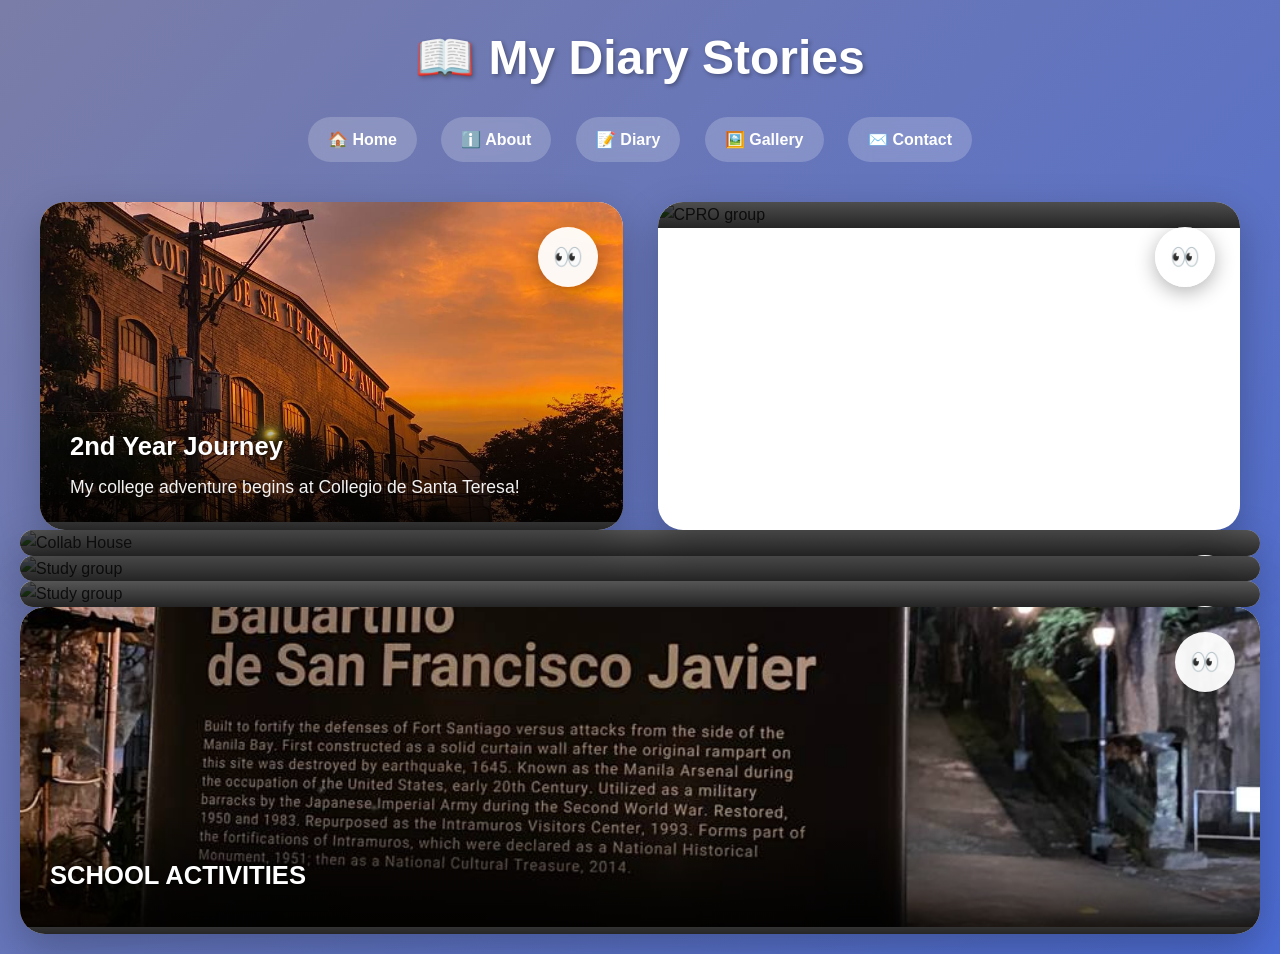
==== diary.html @ f98b52eb "My Diary" ====
<!DOCTYPE html>
<html lang="en">
<head>
    <title>My Diary - Big Beautiful Photos</title>
    <meta charset="UTF-8">
    <meta name="viewport" content="width=device-width, initial-scale=1.0">
    <style>
        * {
            margin: 0;
            padding: 0;
            box-sizing: border-box;
        }

        body {
            font-family: 'Arial', sans-serif;
            line-height: 1.6;
            color: #333;
            background: linear-gradient(135deg, #7a7da7 0%, #4c6cd4 100%);
            min-height: 100vh;
            padding: 20px;
        }

        header {
            text-align: center;
            margin-bottom: 40px;
            color: white;
        }

        h1 {
            font-size: 3em;
            margin-bottom: 10px;
            text-shadow: 2px 2px 4px rgba(0,0,0,0.3);
        }

        nav {
            margin-top: 20px;
        }

        nav a {
            display: inline-block;
            margin: 0 10px;
            color: white;
            text-decoration: none;
            font-weight: bold;
            padding: 10px 20px;
            border-radius: 25px;
            background: rgba(255,255,255,0.2);
            backdrop-filter: blur(10px);
            transition: all 0.3s;
        }

        nav a:hover {
            background: white;
            color: #667eea;
            transform: translateY(-2px);
        }

        .grid-container {
            display: grid;
            grid-template-columns: repeat(auto-fit, minmax(450px, 1fr));
            gap: 35px;
            max-width: 1500px;
            margin: 0 auto;
            padding: 0 20px;
        }

        .story-card {
            background: white;
            border-radius: 25px;
            overflow: hidden;
            box-shadow: 0 15px 40px rgba(0,0,0,0.25);
            transition: all 0.4s ease;
            cursor: pointer;
            max-height: 550px;
        }

        .story-card.expanded {
            max-height: 1400px;
            grid-column: 1 / -1;
            transform: scale(1.02);
            box-shadow: 0 30px 80px rgba(0,0,0,0.35);
        }

        .card-preview {
            position: relative;
        }

        .card-preview img {
            width: 100%;
            height: 320px;
            object-fit: cover;
        }

        .preview-overlay {
            position: absolute;
            bottom: 0;
            left: 0;
            right: 0;
            background: linear-gradient(transparent, rgba(0,0,0,0.85));
            color: white;
            padding: 40px 30px 30px;
        }

        .preview-title {
            font-size: 1.6em;
            font-weight: bold;
            margin-bottom: 8px;
            text-shadow: 1px 1px 3px rgba(0,0,0,0.5);
        }

        .preview-text {
            font-size: 1.1em;
            opacity: 0.95;
            line-height: 1.4;
        }

        .expand-icon {
            position: absolute;
            top: 25px;
            right: 25px;
            background: rgba(255,255,255,0.95);
            width: 60px;
            height: 60px;
            border-radius: 50%;
            display: flex;
            align-items: center;
            justify-content: center;
            font-size: 24px;
            font-weight: bold;
            box-shadow: 0 5px 20px rgba(0,0,0,0.3);
            transition: all 0.3s;
        }

        .story-card.expanded .expand-icon {
            background: #ff6b6b;
            color: white;
            transform: rotate(45deg);
        }

        .full-content {
            padding: 40px;
            display: none;
        }

        .story-card.expanded .full-content {
            display: block;
            animation: slideUp 0.5s ease;
        }

        @keyframes slideUp {
            from {
                opacity: 0;
                transform: translateY(30px);
            }
            to {
                opacity: 1;
                transform: translateY(0);
            }
        }

        .story-title {
            color: #2c3e50;
            font-size: 2.3em;
            margin-bottom: 20px;
            border-bottom: 4px solid #4a90e2;
            padding-bottom: 15px;
            text-align: center;
        }

        .story-text {
            color: #444;
            font-size: 1.2em;
            line-height: 1.8;
            margin-bottom: 40px;
            text-align: justify;
        }

        /* SLIDABLE PHOTO GRID */
        .photo-grid {
            position: relative;
            overflow: hidden;
            border-radius: 20px;
            background: linear-gradient(90deg, rgba(255,255,255,0.1) 0%, transparent 30%, transparent 70%, rgba(255,255,255,0.1) 100%);
            padding: 20px 0;
        }

        .photo-grid::-webkit-scrollbar {
            height: 8px;
        }

        .photo-grid::-webkit-scrollbar-track {
            background: rgba(255,255,255,0.1);
            border-radius: 10px;
        }

        .photo-grid::-webkit-scrollbar-thumb {
            background: linear-gradient(90deg, #4a90e2, #667eea);
            border-radius: 10px;
        }

        .photo-grid::-webkit-scrollbar-thumb:hover {
            background: linear-gradient(90deg, #357abd, #5a67d8);
        }

        .photo-list {
            display: flex;
            gap: 20px;
            padding: 0 20px;
            scroll-behavior: smooth;
            overflow-x: auto;
            scrollbar-width: thin;
            -ms-overflow-style: none;
            scroll-snap-type: x mandatory;
        }

        .photo-list::-webkit-scrollbar {
            display: none;
        }

        .photo-item {
            flex: 0 0 280px;
            scroll-snap-align: start;
        }

        .photo-grid img {
            width: 100%;
            height: 280px;
            object-fit: cover;
            border-radius: 20px;
            box-shadow: 0 10px 30px rgba(0,0,0,0.2);
            transition: all 0.4s ease;
            border: 4px solid transparent;
            cursor: grab;
        }

        .photo-grid img:hover,
        .photo-grid img:active {
            transform: translateY(-10px) scale(1.02);
            border-color: #4a90e2;
            box-shadow: 0 20px 50px rgba(74, 144, 226, 0.4);
            cursor: grab;
        }

        .photo-grid img:active {
            cursor: grabbing;
        }

        /* Navigation arrows */
        .scroll-arrow {
            position: absolute;
            top: 50%;
            transform: translateY(-50%);
            background: rgba(255,255,255,0.9);
            border: none;
            width: 50px;
            height: 50px;
            border-radius: 50%;
            font-size: 20px;
            cursor: pointer;
            display: flex;
            align-items: center;
            justify-content: center;
            box-shadow: 0 5px 20px rgba(0,0,0,0.3);
            transition: all 0.3s;
            z-index: 10;
            backdrop-filter: blur(10px);
        }

        .scroll-arrow:hover {
            background: white;
            transform: translateY(-50%) scale(1.1);
            box-shadow: 0 8px 25px rgba(0,0,0,0.4);
        }

        .scroll-left {
            left: 10px;
        }

        .scroll-right {
            right: 10px;
        }

        /* SPECIAL LAYOUTS */
        .photo-grid.many-photos .photo-item {
            flex: 0 0 220px;
        }

        .photo-grid.many-photos img {
            height: 220px;
        }

        @media (max-width: 768px) {
            .grid-container {
                grid-template-columns: 1fr;
                gap: 30px;
            }
            
            h1 {
                font-size: 2.2em;
            }
            
            .photo-item {
                flex: 0 0 250px;
            }
            
            .photo-grid img {
                height: 220px;
            }
            
            .photo-grid.many-photos .photo-item {
                flex: 0 0 200px;
            }
            
            .photo-grid.many-photos img {
                height: 180px;
            }
            
            .story-card.expanded {
                grid-column: auto;
            }
        }
    </style>
</head>
<body>
    <header>
        <h1>📖 My Diary Stories</h1>
        <nav>
            <a href="index.html">🏠 Home</a>
            <a href="about.html">ℹ️ About</a>
            <a href="diary.html">📝 Diary</a>
            <a href="gallery.html">🖼️ Gallery</a>
            <a href="contact.html">✉️ Contact</a>
        </nav>
    </header>

    <div class="grid-container">
        <!-- STORY 1 -->
        <div class="story-card" onclick="toggleCard(this)">
            <div class="card-preview">
                <img src="cc.jpg" alt="First day of college">
                <div class="preview-overlay">
                    <div class="preview-title">2nd Year Journey</div>
                    <div class="preview-text">My college adventure begins at Collegio de Santa Teresa!</div>
                </div>
                <div class="expand-icon">👀</div>
            </div>
            <div class="full-content">
                <h3 class="story-title">🎓 2nd Year Journey</h3>
                <p class="story-text">In my second-year journey as an IT student, I experienced a lot of stress and challenges. 
                    There were many times when we had to submit projects and activities on short notice. 
                    My second year was also quite expensive because of the many requirements, contributions, and group expenses.
                     Despite all of that, I am close to finishing my second year and moving on to my third year.

As I prepare for third year, I am getting myself ready for the tasks and challenges ahead—especially in hardware and software, which are very important in the field of IT.
 It is essential to apply and understand how these technologies work and how they can help society. I am ready and excited for what's ahead, even though I know it will be stressful.</p>
                
                <div class="photo-grid">
                    <button class="scroll-arrow scroll-left" onclick="scrollPhotoGrid(this)">‹</button>
                    <button class="scroll-arrow scroll-right" onclick="scrollPhotoGrid(this)">›</button>
                    <div class="photo-list">
                        <div class="photo-item"><img src="1st.png" alt="Campus entrance"></div> <div class="photo-item"><img src="este.jpg" alt="Classroom vibes"></div>
                        <div class="photo-item"><img src="me.jpg" alt="With friends"></div> <div class="photo-item"><img src="memaw.jpg" alt="Classroom vibes"></div>
                        <div class="photo-item"><img src="j.jpg" alt="Classroom vibes"></div>  <div class="photo-item"><img src="tdh.jpg" alt="Classroom vibes"></div>
                         <div class="photo-item"><img src="este.jpg" alt="Classroom vibes"></div>
                         <div class="photo-item"><img src="tdh.jpg" alt="Classroom vibes"></div>
                         <div class="photo-item"><img src="memaw.jpg" alt="Classroom vibes"></div>
                          </div>
                </div>
            </div>
        </div>

        <!-- STORY 2 CPRO SYSTEM -->
        <div class="story-card" onclick="toggleCard(this)">
            <div class="card-preview">
                <img src="o.png" alt="CPRO group">
                <div class="preview-overlay">
                    <div class="preview-title">CPRO System</div>
                    <div class="preview-text">Research group</div>
                </div>
                <div class="expand-icon">👀</div>
            </div>
            <div class="full-content">
                <h3 class="story-title">🤝 CPRO System</h3>
                <p class="story-text">Why CPRO System? It all started during our first year when we were tasked to create a system individually.
                     Although the project was meant to be done alone, we chose to work closely together so we could ask each other questions, share ideas, and help one another,
                      since the systems assigned to us were quite difficult. Even though each of us had different projects, all of them were challenging, so we supported each other throughout the process.That was how our group was formed. We grew closer because we understood one another, shared the same sense of humor, and had no hard feelings or conflicts. 
Everything felt genuine, and together we created many happy memories.</p>
                
                <div class="photo-grid">
                    <button class="scroll-arrow scroll-left" onclick="scrollPhotoGrid(this)">‹</button>
                    <button class="scroll-arrow scroll-right" onclick="scrollPhotoGrid(this)">›</button>
                    <div class="photo-list">
                        <div class="photo-item"><img src="ro.jpg" alt="CPRO group photo"></div>
                        <div class="photo-item"><img src="sys.jpg" alt="Mall food trip"></div>
                        <div class="photo-item"><img src="ka.jpg" alt="Research session"></div>
                        <div class="photo-item"><img src="o.png"></div>
                        <div class="photo-item"><img src="p.png"></div>
                        <div class="photo-item"><img src="hil.jpg"></div>
                        <div class="photo-item"><img src="gym.jpg"></div>
                    </div>
                    </div>
                    </div>
                </div>
            </div>
        </div>

        <!-- STORY 3 - COLLAB HOUSE -->
        <div class="story-card" onclick="toggleCard(this)">
            <div class="card-preview">
                <img src="r.png" alt="Collab House">
                <div class="preview-overlay">
                    <div class="preview-title">Collab House</div>
                    <div class="preview-text"></div>
                </div>
                <div class="expand-icon">👀</div>
            </div>
            <div class="full-content">
                <h3 class="story-title">🏠 Collab House Memories</h3>
                <p class="story-text">After the first semester of our first year, the second semester came and we met another circle of friends. That was when Collab House was formed—by bringing our groups together. It was exciting because we had more people with us and got to build new friendships.

We're thankful for them because they help and support us, and whenever someone needs company or assistance, we study together, work together, and accomplish our activities as a team.</p>
                
                <div class="photo-grid many-photos">
                    <button class="scroll-arrow scroll-left" onclick="scrollPhotoGrid(this)">‹</button>
                    <button class="scroll-arrow scroll-right" onclick="scrollPhotoGrid(this)">›</button>
                    <div class="photo-list">
                        <div class="photo-item"><img src="r.png" alt="Collab House group"></div>
                        <div class="photo-item"><img src="I.png" alt="Everyone together"></div>
                        <div class="photo-item"><img src="girly.png" alt="Girl besties"></div>
                        <div class="photo-item"><img src="boys.png" alt="Boy besties"></div>
                        <div class="photo-item"><img src="f.png"></div> 
                        <div class="photo-item"><img src="alden.jpg"></div>
                        <div class="photo-item"><img src="sta.jpg"></div>
                        <div class="photo-item"><img src="ria.jpg"></div>
                        <div class="photo-item"><img src="ri.jpg"></div>
                        <div class="photo-item"><img src="uvi.jpg"></div>
                        <div class="photo-item"><img src="friends.jpg"></div>
                        <div class="photo-item"><img src="si.jpg"></div>
                        <div class="photo-item"><img src="bb.jpg"></div>
                        <div class="photo-item"><img src="happy.jpg"></div>
                        <div class="photo-item"><img src="hgggg.jpg"></div>
                        <div class="photo-item"><img src="gg.jpg"></div>
                        
                    </div>
                </div>
            </div>
        </div>

        <!-- STORY 4 ITWEEK AND INTTRAMS -->
        <div class="story-card" onclick="toggleCard(this)">
            <div class="card-preview">
                <img src="ttt.jpg" alt="Study group">
                <div class="preview-overlay">
                    <div class="preview-title">IT WEEK AND INTRAMS WEEK</div>
                    <div class="preview-text">Survived with friends' help!</div>
                </div>
                <div class="expand-icon">👀</div>
            </div>
            <div class="full-content">
                <h3 class="story-title">IT WIZARDS</h3>
                <p class="story-text">IT Week and Intrams were some of the most enjoyable moments of our college life. From the beginning of the events until the end, everything was full of excitement, fun, and memorable experiences. We had the chance to participate in different activities, games, and competitions that allowed us to showcase our skills, talents, and teamwork. It was also a time for us to relax and take a break from academics, even just for a while.</p>
                <p class="story-text">What made it even more special was being able to enjoy those moments with friends and classmates. We laughed, cheered for each other, and created unforgettable memories together. IT Week and Intrams were not only fun, but they also strengthened our friendships and school spirit.</p>
                
                <div class="photo-grid">
                    <button class="scroll-arrow scroll-left" onclick="scrollPhotoGrid(this)">‹</button>
                    <button class="scroll-arrow scroll-right" onclick="scrollPhotoGrid(this)">›</button>
                    <div class="photo-list">
                        <div class="photo-item"><img src="tra.jpg" alt="Study group"></div>
                        <div class="photo-item"><img src="smm.jpg" alt="Notes everywhere"></div>
                        <div class="photo-item"><img src="in.jpg"></div>
                        <div class="photo-item"><img src="ttt.jpg"></div>
                        <div class="photo-item"><img src="ne.jpg"></div>
                        <div class="photo-item"><img src="mo.jpg"></div>
                        <div class="photo-item"><img src="sweet.jpg"></div>
                        <div class="photo-item"><img src="wah.jpg"></div>
                    </div>
                    </div>
                    </div>
                </div>
            </div>
        </div>

        <!-- STORY 5 EXHIBIT -->
        <div class="story-card" onclick="toggleCard(this)">
            <div class="card-preview">
                <img src="h.jpg" alt="Study group">
                <div class="preview-overlay">
                    <div class="preview-title">EXHIBIT 2026</div>
                    <div class="preview-text"></div>
                </div>
                <div class="expand-icon">👀</div>
            </div>
            <div class="full-content">
                <h3 class="story-title">E X H I B I T</h3>
                <p class="story-text">Exhibit 2026 was a time when we felt extremely stressed and exhausted. Our project, called AGRIBOT, was designed to help with watering plants and assisting in planting for nature and agriculture. We were able to build the hardware to some extent, but we struggled a lot with the connections and coding—it was much harder than we expected.</p>
                 <p class="story-text">We also ran short on time because many components were missing, so we had to go to places like Quiapo, Deeco, and other locations just to find the parts we needed. We managed to complete it, though it was far from perfect.</p>
                 <p class="story-text">When presentation day came, unfortunately, the project did not work, and we felt defeated because it failed during the actual demonstration. Despite that, we were still recognized for not giving up easily and for showing up and presenting on the day itself. It taught us many valuable lessons, and most importantly, it became a meaningful experience for me and my groupmates.</p>
                <div class="photo-grid">
                    <button class="scroll-arrow scroll-left" onclick="scrollPhotoGrid(this)">‹</button>
                    <button class="scroll-arrow scroll-right" onclick="scrollPhotoGrid(this)">›</button>
                    <div class="photo-list">
                        <div class="photo-item"><img src="e.jpg" alt="Study group"></div>
                        <div class="photo-item"><img src="x.jpg" alt="Notes everywhere"></div>
                        <div class="photo-item"><img src="h.jpg"></div> 
                        <div class="photo-item"><img src="i.jpg"></div>
                        <div class="photo-item"><img src="m.jpg"></div>
                        <div class="photo-item"><img src="b.jpg"></div>
                        <div class="photo-item"><img src="z.jpg"></div>
                        <div class="photo-item"><img src="ture.jpg"></div>
                        <div class="photo-item"><img src="toge.jpg"></div>
                        <div class="photo-item"><img src="za.jpg"></div>
                        <div class="photo-item"><img src="w.jpg"></div>
                        <div class="photo-item"><img src="intrams1.png.jpg"></div>
                        
                    </div>
                </div>
            </div>
        </div>
    </div>

    <!-- STORY 6 SCHOOL ACTS-->
        <div class="story-card" onclick="toggleCard(this)">
            <div class="card-preview">
                <img src="balua.jpg" alt="Study group">
                <div class="preview-overlay">
                    <div class="preview-title">SCHOOL ACTIVITIES</div>
                    <div class="preview-text"></div>
                </div>
                <div class="expand-icon">👀</div>
            </div>
            <div class="full-content">
                <h3 class="story-title">TERESA</h3>
                <p class="story-text">School activities we do in Teresa involve many different tasks—sometimes individual, and sometimes by group. For example, during our final examinations every first and second semester, some require group presentations while others are done individually.

One of the most enjoyable activities for me was when we created a film for our Contemporary subject. I really enjoyed that experience because we went to Intramuros and filmed a video about its history. Aside from that, we also worked on our film for Philippine Literature titled Barya Lang Po sa Umaga</p>

 <p class="story-text">Most of our activities are group-based to teach us how to collaborate with our classmates. This helps prepare us for the professional field so we can communicate and work well with others in the future. Through these activities, we learned how to help one another and share ideas—especially during our exhibit project. That experience was a big help in allowing us to know each other better, understand one another’s personalities, and choose good groupmates as we approach our third year.</p>
                 
                 
                <div class="photo-grid">
                    <button class="scroll-arrow scroll-left" onclick="scrollPhotoGrid(this)">‹</button>
                    <button class="scroll-arrow scroll-right" onclick="scrollPhotoGrid(this)">›</button>
                    <div class="photo-list">
                        <div class="photo-item"><img src="skol.jpg" alt="Study group"></div>
                        <div class="photo-item"><img src="a.jpg" alt="Notes everywhere"></div>
                        <div class="photo-item"><img src="h.jpg"></div>  <div class="photo-item"><img src="tuwa.jpg"></div>
                        <div class="photo-item"><img src="i.jpg"></div> <div class="photo-item"><img src="qqq.jpg"></div>
                      
                        <div class="photo-item"><img src="ros.jpg"></div>
                        <div class="photo-item"><img src="acts.jpg"></div>
                        <div class="photo-item"><img src="skols.jpg"></div>
                        <div class="photo-item"><img src="mur.jpg"></div>
                        <div class="photo-item"><img src="chu.jpg"></div>
                        <div class="photo-item"><img src="vid.jpg"></div>
                    </div>
                </div>
            </div>
        </div>
    </div>

    <script>
        function toggleCard(card) {
            card.classList.toggle('expanded');
            
            // Close other cards
            document.querySelectorAll('.story-card').forEach(otherCard => {
                if (otherCard !== card) {
                    otherCard.classList.remove('expanded');
                }
            });
        }

        function scrollPhotoGrid(button) {
            const photoGrid = button.parentElement;
            const photoList = photoGrid.querySelector('.photo-list');
            const scrollAmount = window.innerWidth > 768 ? 300 : 250;
            
            if (button.classList.contains('scroll-left')) {
                photoList.scrollBy({ left: -scrollAmount, behavior: 'smooth' });
            } else {
                photoList.scrollBy({ left: scrollAmount, behavior: 'smooth' });
            }
        }

        // Auto-hide arrows when not needed
        document.querySelectorAll('.photo-grid').forEach(grid => {
            const photoList = grid.querySelector('.photo-list');
            const arrows = grid.querySelectorAll('.scroll-arrow');
            
            const checkArrows = () => {
                const maxScroll = photoList.scrollWidth - photoList.clientWidth;
                const currentScroll = photoList.scrollLeft;
                
                if (currentScroll <= 5) {
                    arrows[0].style.opacity = '0.3';
                    arrows[0].style.cursor = 'default';
                } else {
                    arrows[0].style.opacity = '1';
                    arrows[0].style.cursor = 'pointer';
                }
                
                if (currentScroll >= maxScroll - 5) {
                    arrows[1].style.opacity = '0.3';
                    arrows[1].style.cursor = 'default';
                } else {
                    arrows[1].style.opacity = '1';
                    arrows[1].style.cursor = 'pointer';
                }
            };
            
            photoList.addEventListener('scroll', checkArrows);
            checkArrows();
        });
    </script>
</body>
</html>
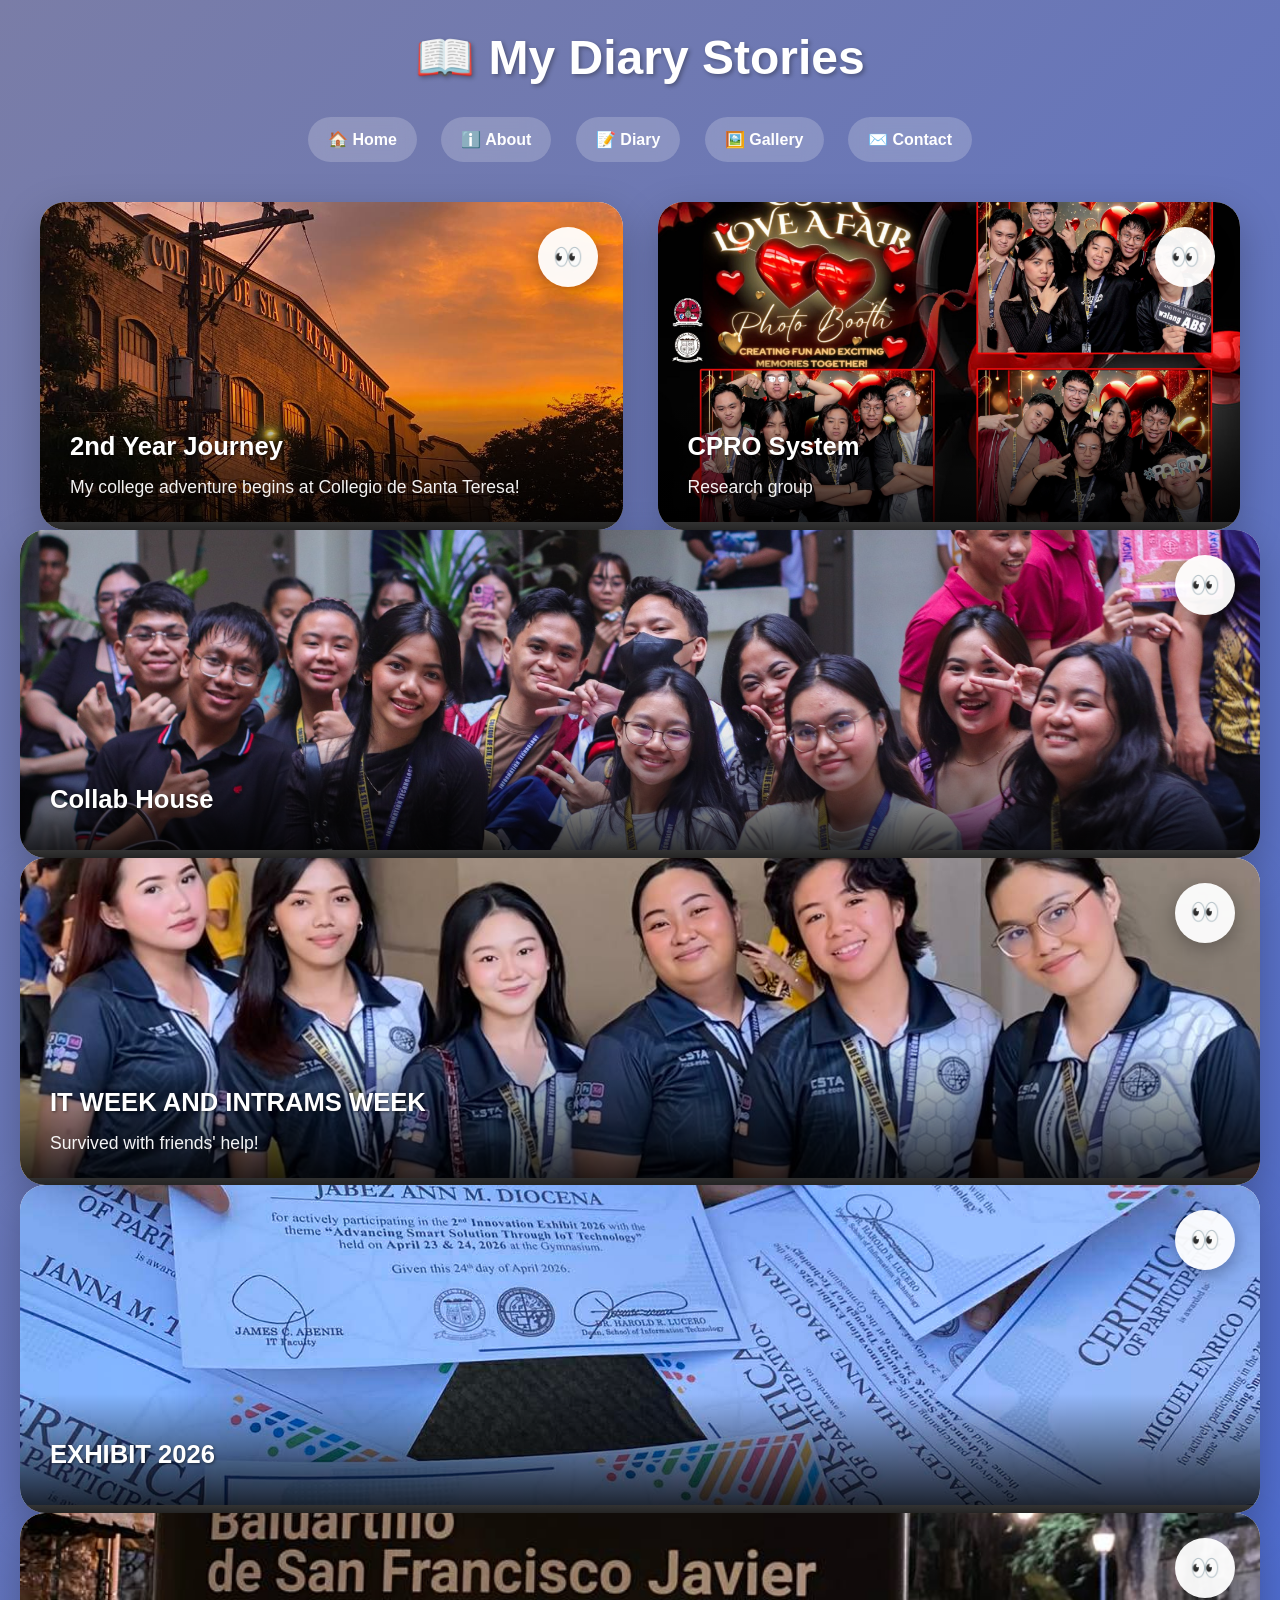
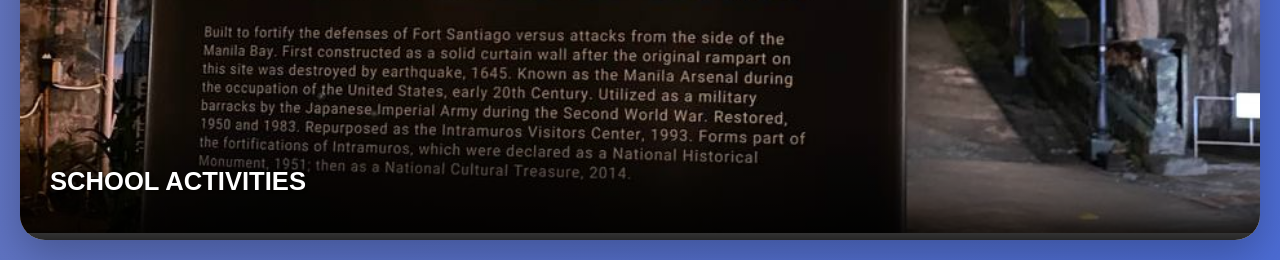
==== commit 443f8fbd: "My Diary" ====
--- a/diary.html
+++ b/diary.html
@@ -425,7 +425,7 @@
                     <button class="scroll-arrow scroll-right" onclick="scrollPhotoGrid(this)">›</button>
                     <div class="photo-list">
                         <div class="photo-item"><img src="r.png" alt="Collab House group"></div>
-                        <div class="photo-item"><img src="I.png" alt="Everyone together"></div>
+                        <div class="photo-item"><img src="i.jpg" alt="Everyone together"></div>
                         <div class="photo-item"><img src="girly.png" alt="Girl besties"></div>
                         <div class="photo-item"><img src="boys.png" alt="Boy besties"></div>
                         <div class="photo-item"><img src="f.png"></div> 
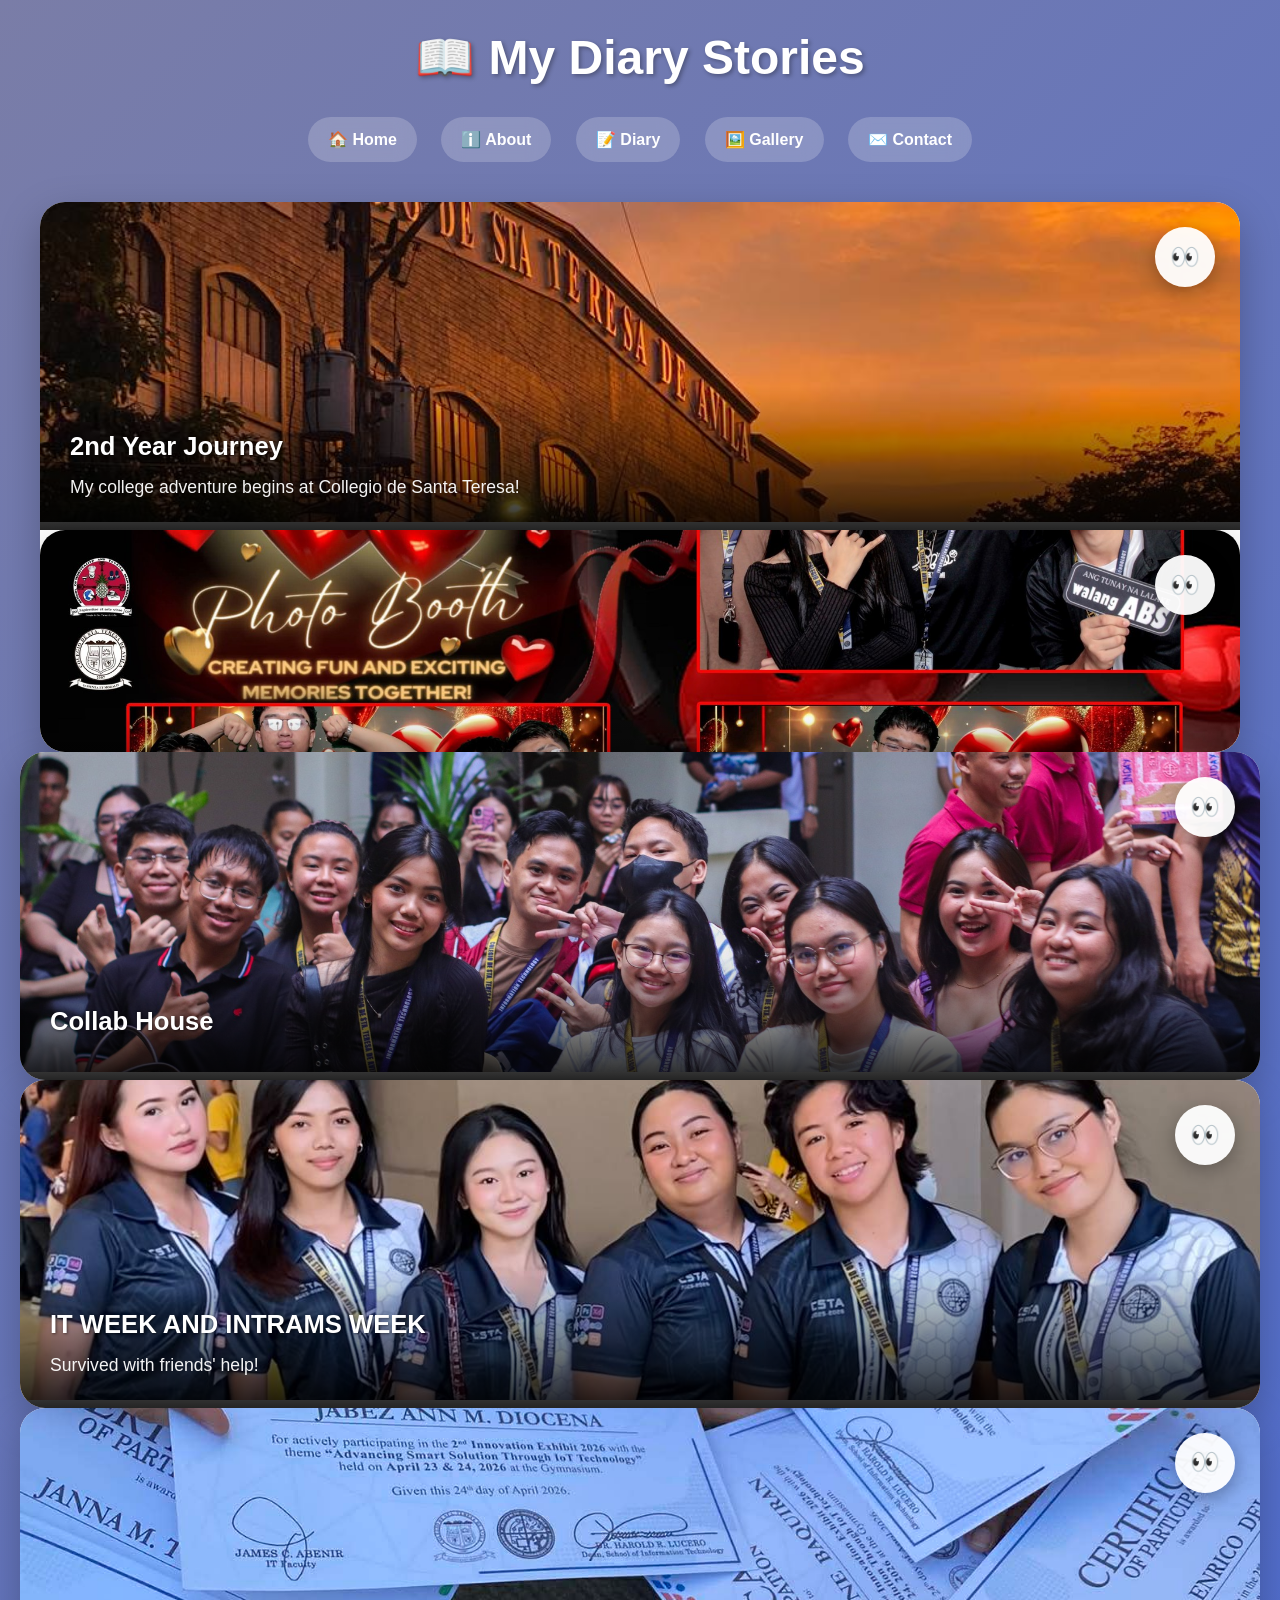
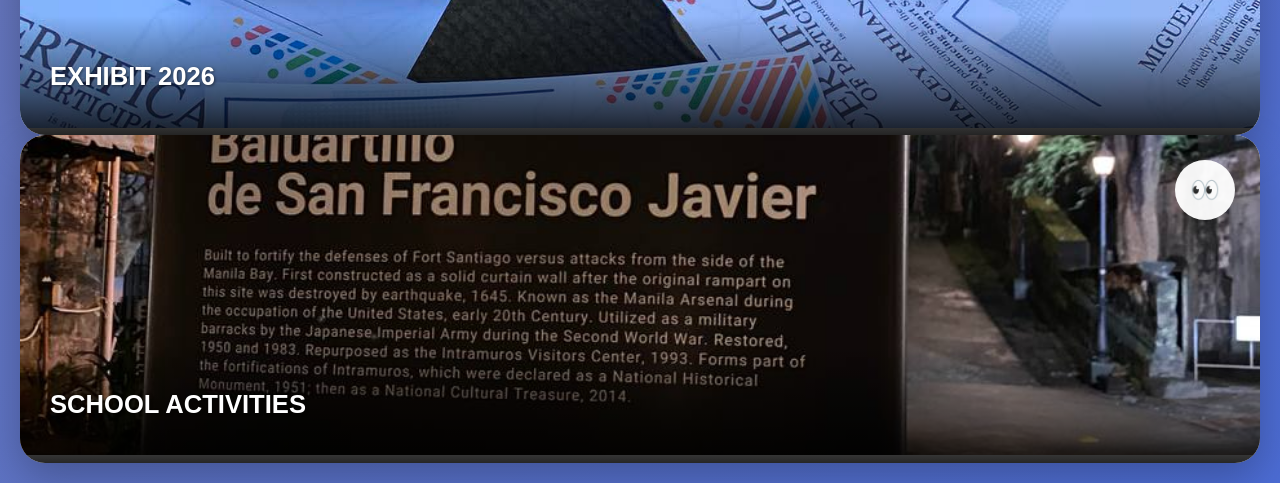
==== commit fb948188: "My Diary" ====
--- a/diary.html
+++ b/diary.html
@@ -361,10 +361,6 @@
                         <div class="photo-item"><img src="1st.png" alt="Campus entrance"></div> <div class="photo-item"><img src="este.jpg" alt="Classroom vibes"></div>
                         <div class="photo-item"><img src="me.jpg" alt="With friends"></div> <div class="photo-item"><img src="memaw.jpg" alt="Classroom vibes"></div>
                         <div class="photo-item"><img src="j.jpg" alt="Classroom vibes"></div>  <div class="photo-item"><img src="tdh.jpg" alt="Classroom vibes"></div>
-                         <div class="photo-item"><img src="este.jpg" alt="Classroom vibes"></div>
-                         <div class="photo-item"><img src="tdh.jpg" alt="Classroom vibes"></div>
-                         <div class="photo-item"><img src="memaw.jpg" alt="Classroom vibes"></div>
-                          </div>
                 </div>
             </div>
         </div>
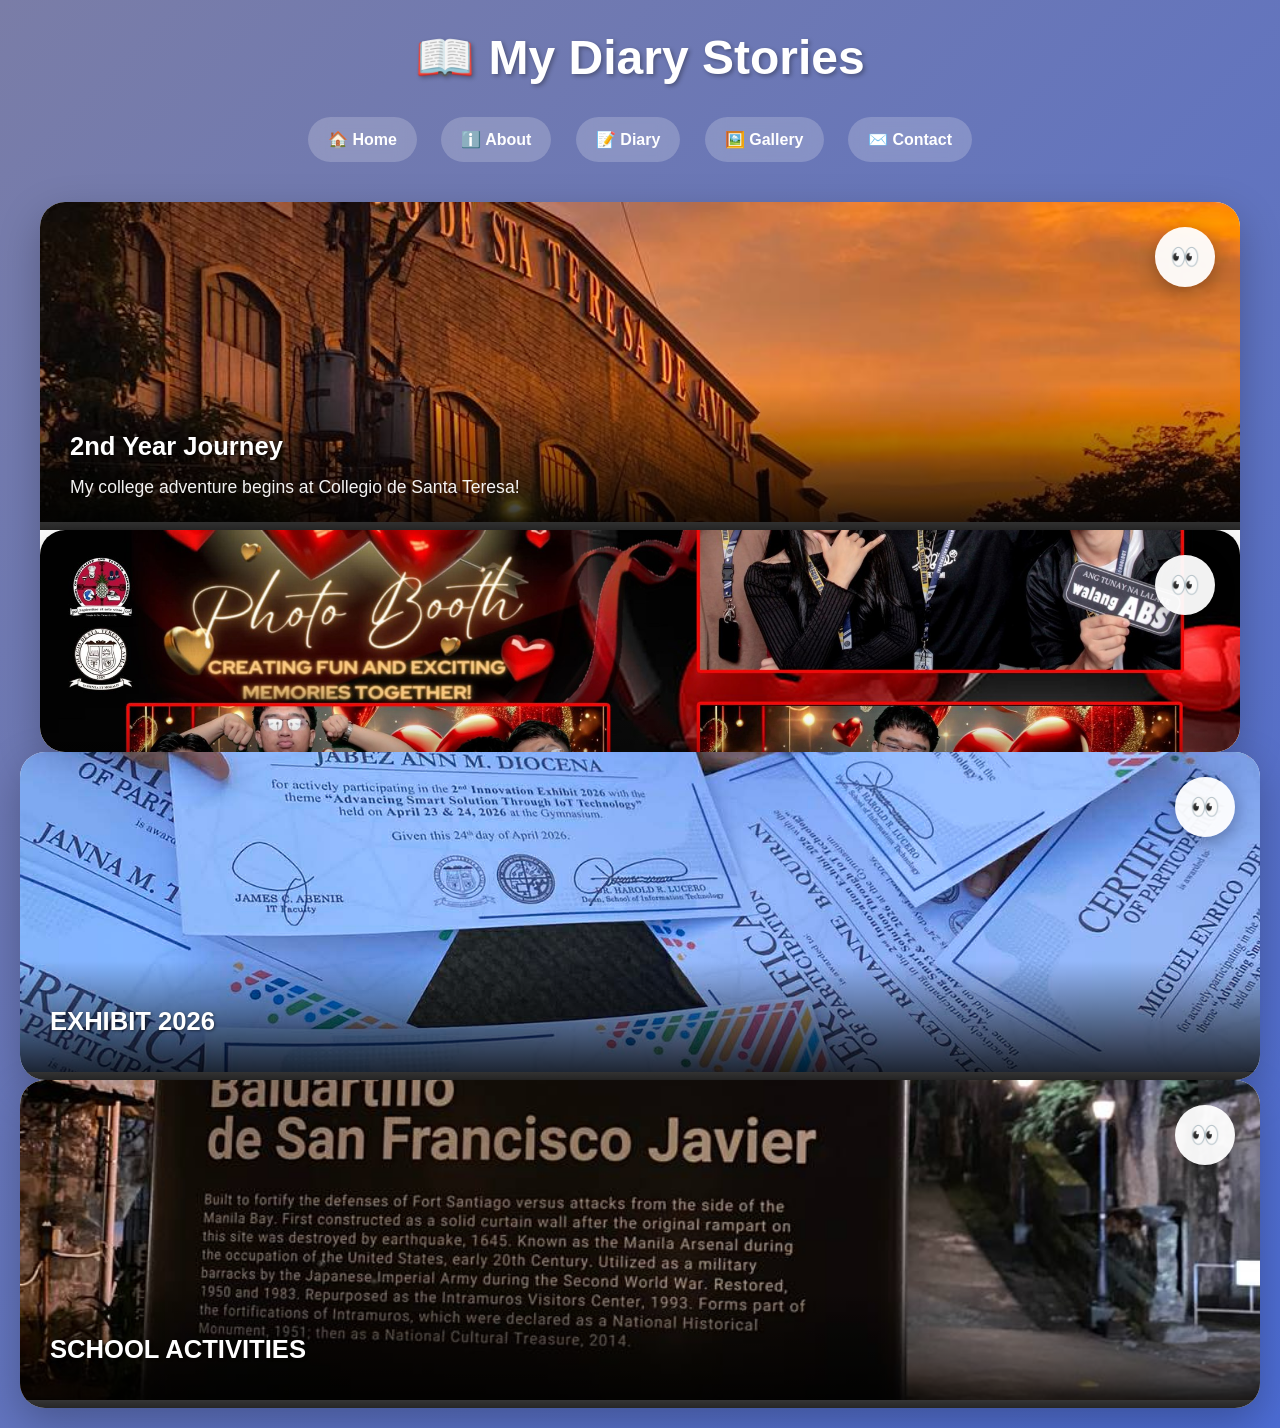
==== commit f8db991c: "My Diary" ====
--- a/diary.html
+++ b/diary.html
@@ -358,9 +358,9 @@
                     <button class="scroll-arrow scroll-left" onclick="scrollPhotoGrid(this)">‹</button>
                     <button class="scroll-arrow scroll-right" onclick="scrollPhotoGrid(this)">›</button>
                     <div class="photo-list">
-                        <div class="photo-item"><img src="1st.png" alt="Campus entrance"></div> <div class="photo-item"><img src="este.jpg" alt="Classroom vibes"></div>
-                        <div class="photo-item"><img src="me.jpg" alt="With friends"></div> <div class="photo-item"><img src="memaw.jpg" alt="Classroom vibes"></div>
-                        <div class="photo-item"><img src="j.jpg" alt="Classroom vibes"></div>  <div class="photo-item"><img src="tdh.jpg" alt="Classroom vibes"></div>
+                        <div class="photo-item"><img src="1st.png" alt="Campus entrance"></div> 
+                        <div class="photo-item"><img src="me.jpg" alt="With friends"></div> 
+                        <div class="photo-item"><img src="j.jpg" alt="Classroom vibes"></div>  
                 </div>
             </div>
         </div>
@@ -397,8 +397,7 @@
                     </div>
                     </div>
                 </div>
-            </div>
-        </div>
+        
 
         <!-- STORY 3 - COLLAB HOUSE -->
         <div class="story-card" onclick="toggleCard(this)">
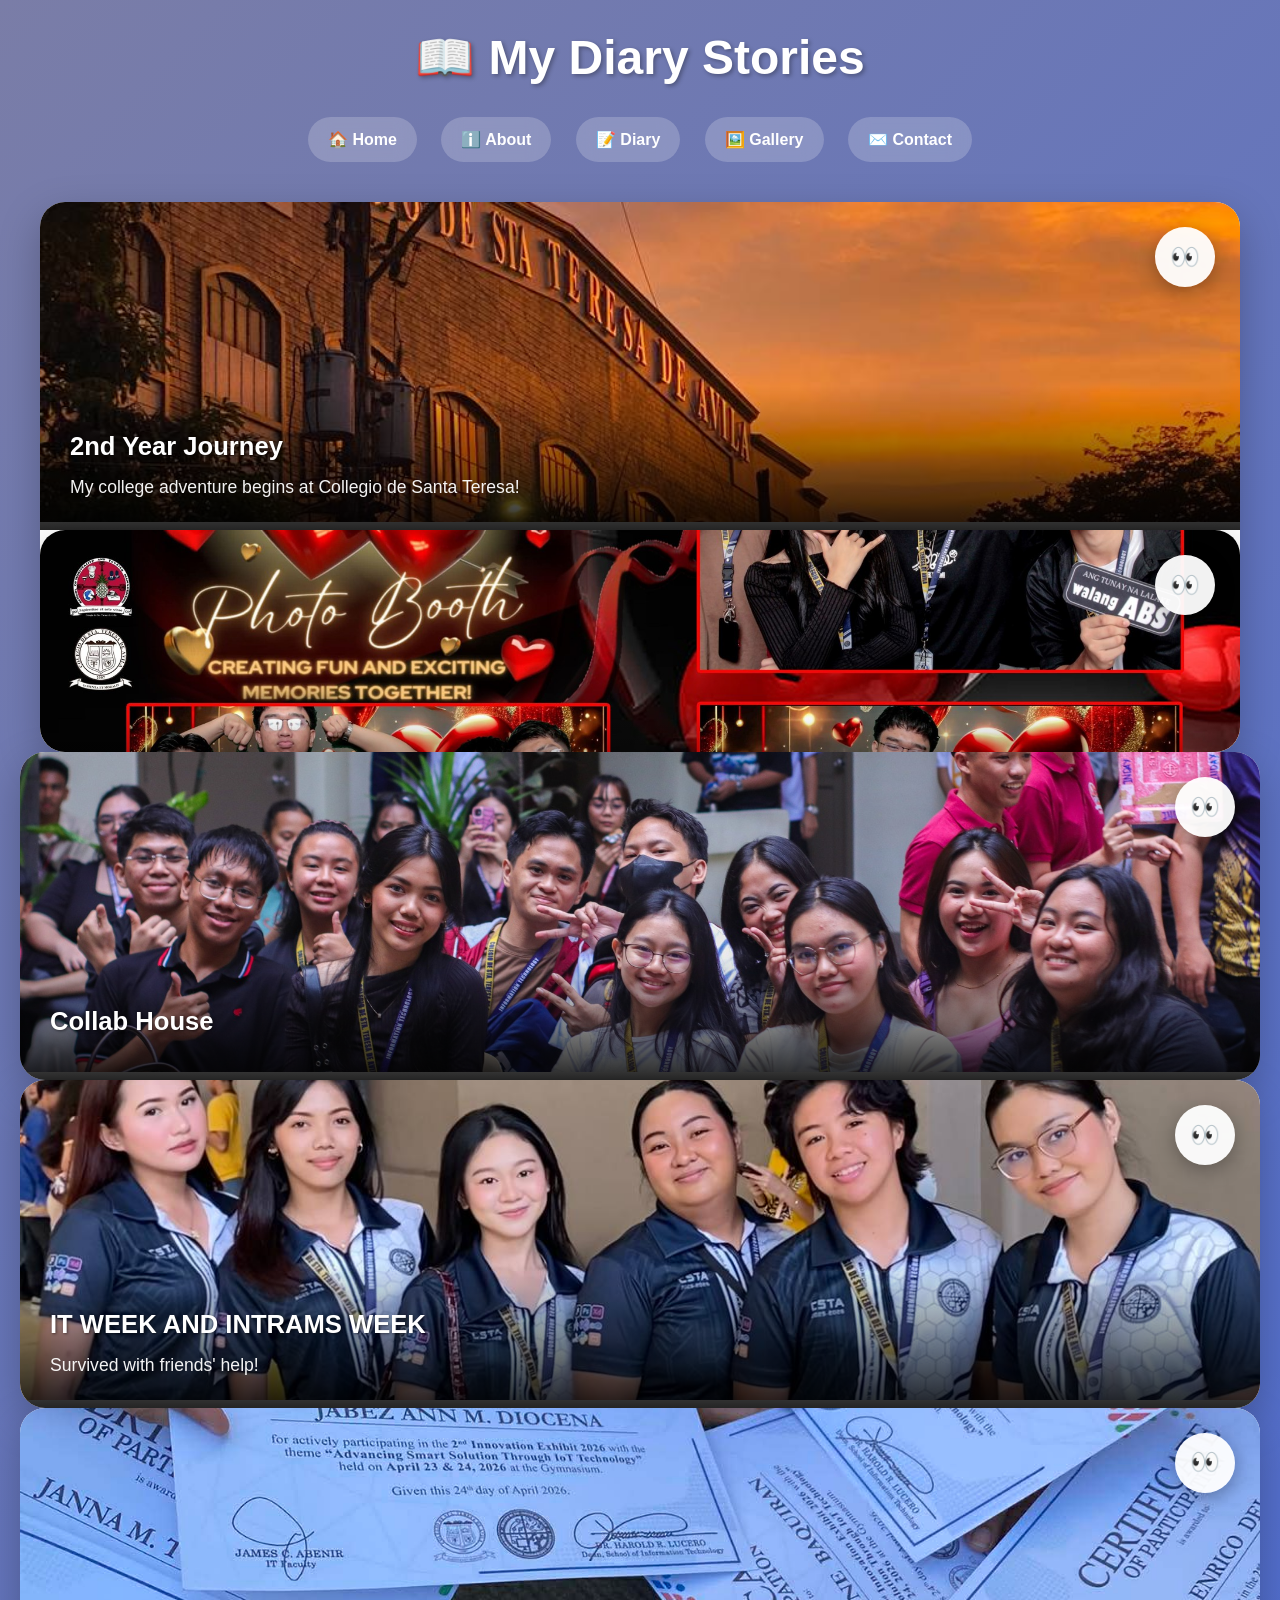
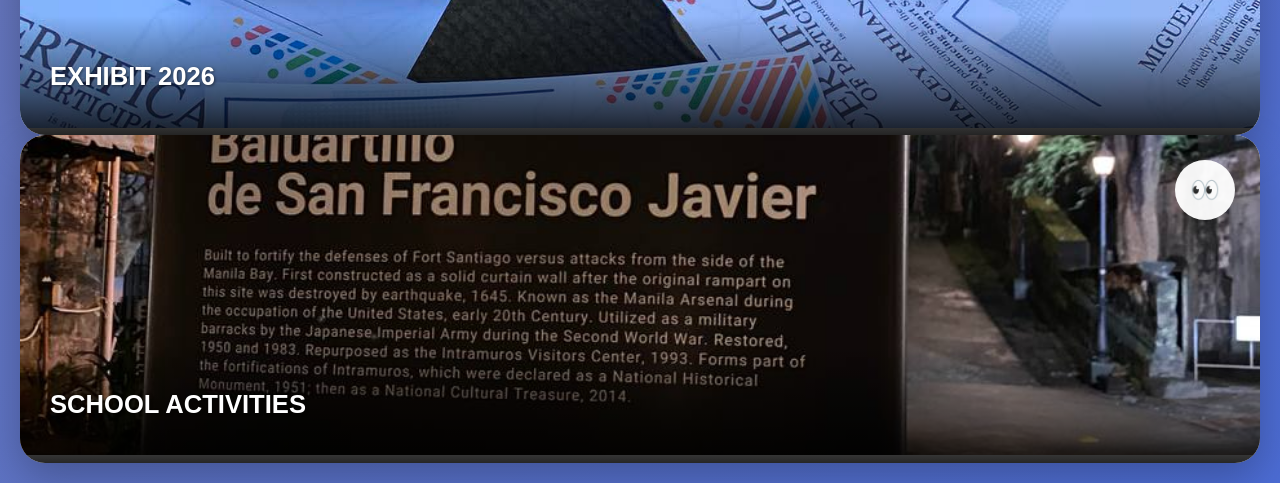
==== commit 1af20190: "My Diary" ====
--- a/diary.html
+++ b/diary.html
@@ -359,8 +359,11 @@
                     <button class="scroll-arrow scroll-right" onclick="scrollPhotoGrid(this)">›</button>
                     <div class="photo-list">
                         <div class="photo-item"><img src="1st.png" alt="Campus entrance"></div> 
-                        <div class="photo-item"><img src="me.jpg" alt="With friends"></div> 
+                        <div class="photo-item"><img src="me.jpg" alt="With friends"></div>
                         <div class="photo-item"><img src="j.jpg" alt="Classroom vibes"></div>  
+                        <div class="photo-item"><img src="este.jpg" alt="Classroom vibes"></div>
+                        <div class="photo-item"><img src="memaw.jpg" alt="Classroom vibes"></div>
+                        <div class="photo-item"><img src="tdh.jpg" alt="Classroom vibes"></div>
                 </div>
             </div>
         </div>
@@ -397,7 +400,8 @@
                     </div>
                     </div>
                 </div>
-        
+            </div>
+        </div>
 
         <!-- STORY 3 - COLLAB HOUSE -->
         <div class="story-card" onclick="toggleCard(this)">
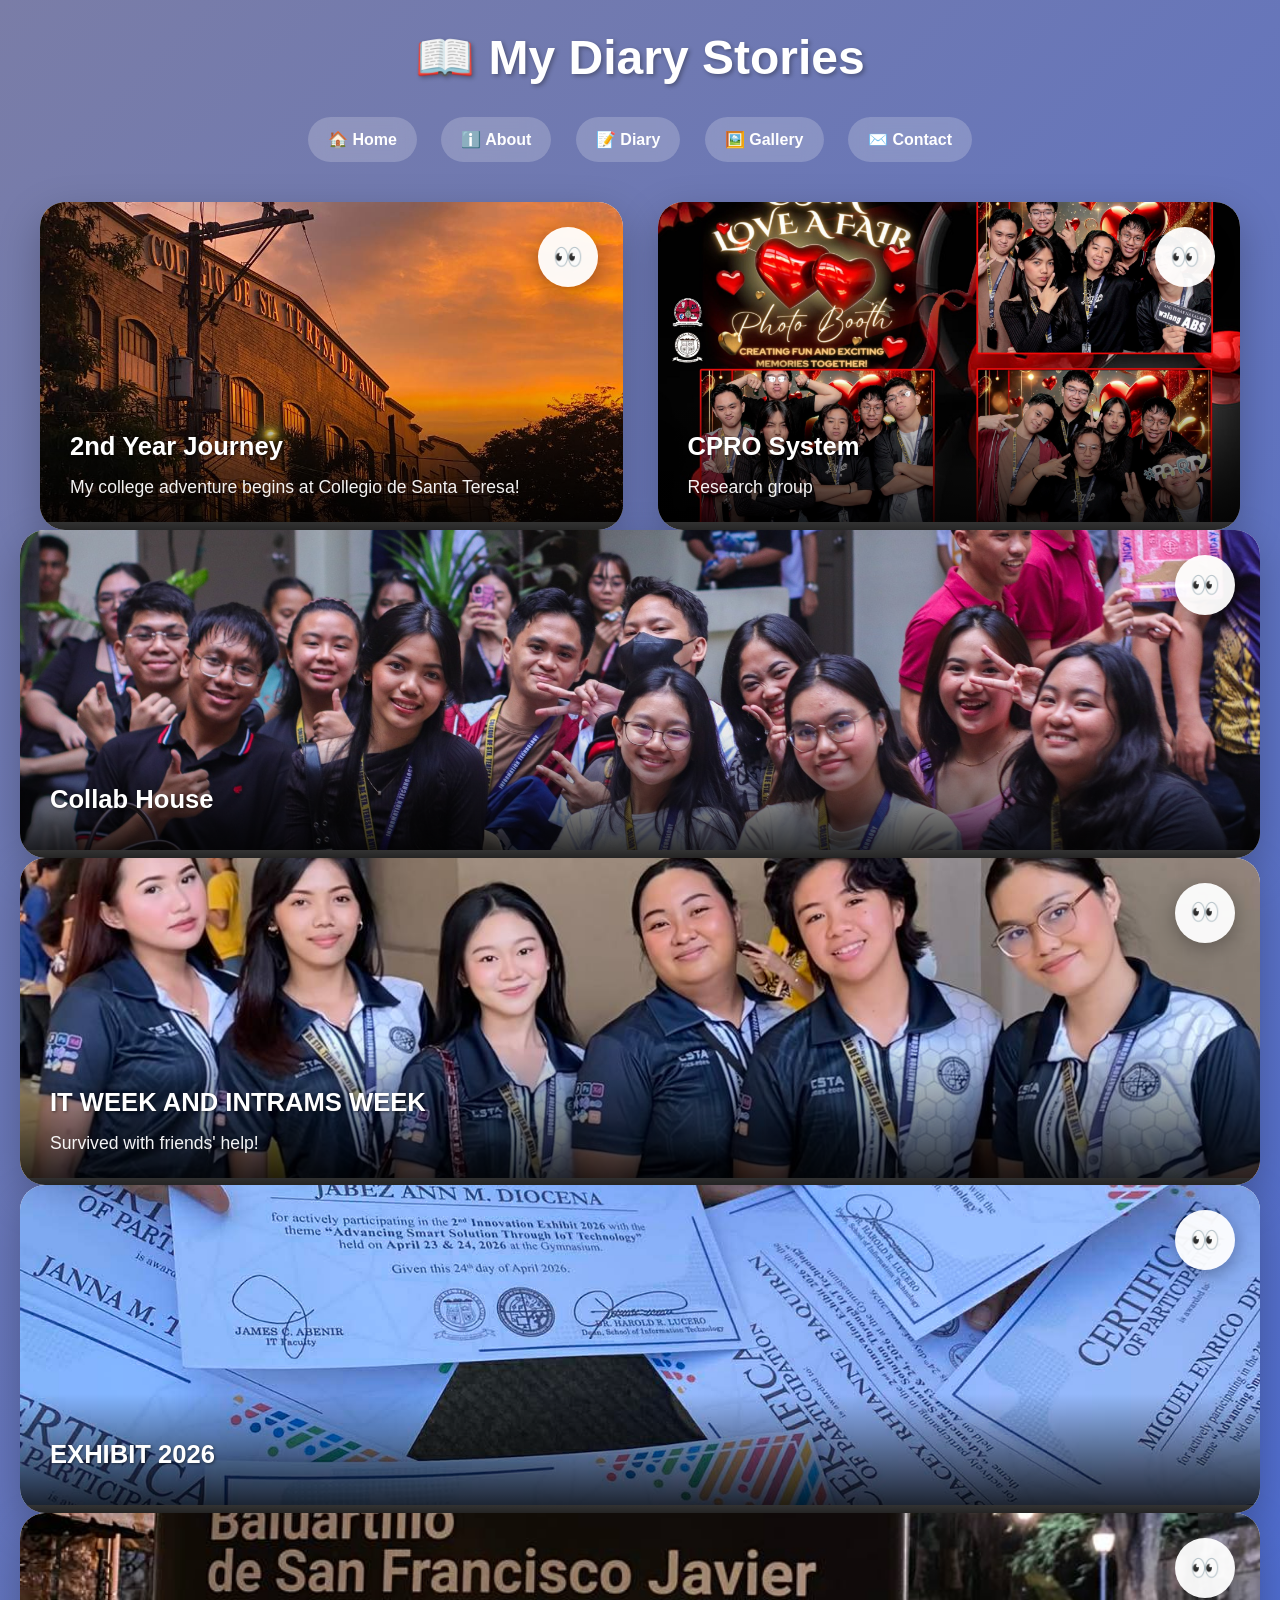
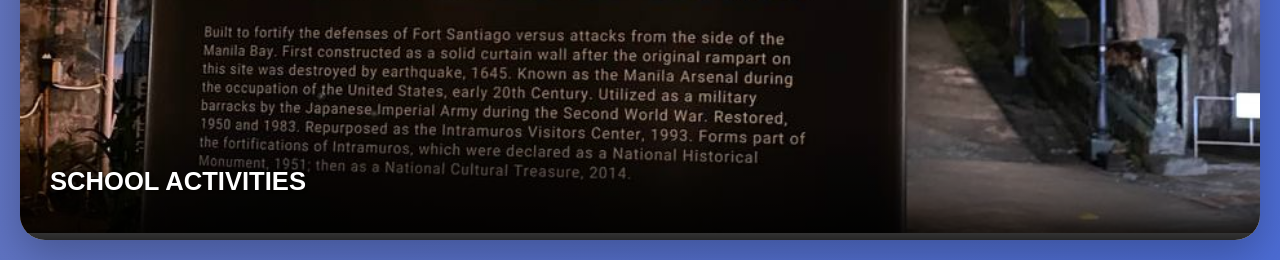
==== commit de0203f4: "My Diary" ====
--- a/diary.html
+++ b/diary.html
@@ -358,12 +358,18 @@
                     <button class="scroll-arrow scroll-left" onclick="scrollPhotoGrid(this)">‹</button>
                     <button class="scroll-arrow scroll-right" onclick="scrollPhotoGrid(this)">›</button>
                     <div class="photo-list">
-                        <div class="photo-item"><img src="1st.png" alt="Campus entrance"></div> 
-                        <div class="photo-item"><img src="me.jpg" alt="With friends"></div>
-                        <div class="photo-item"><img src="j.jpg" alt="Classroom vibes"></div>  
-                        <div class="photo-item"><img src="este.jpg" alt="Classroom vibes"></div>
-                        <div class="photo-item"><img src="memaw.jpg" alt="Classroom vibes"></div>
-                        <div class="photo-item"><img src="tdh.jpg" alt="Classroom vibes"></div>
+
+
+                        <div class="photo-item"><img src="1st.png" alt="Campus entrance"></div>
+                        <div class="photo-item"><img src="me.jpg" alt="With friends"></div> 
+                        <div class="photo-item"><img src="j.jpg" alt="Classroom vibes"></div> 
+                         <div class="photo-item"><img src="este.jpg" alt="Classroom vibes"></div>
+                         <div class="photo-item"><img src="tdh.jpg" alt="Classroom vibes"></div>
+                         <div class="photo-item"><img src="memaw.jpg" alt="Classroom vibes"></div>
+
+
+
+                        </div>
                 </div>
             </div>
         </div>
